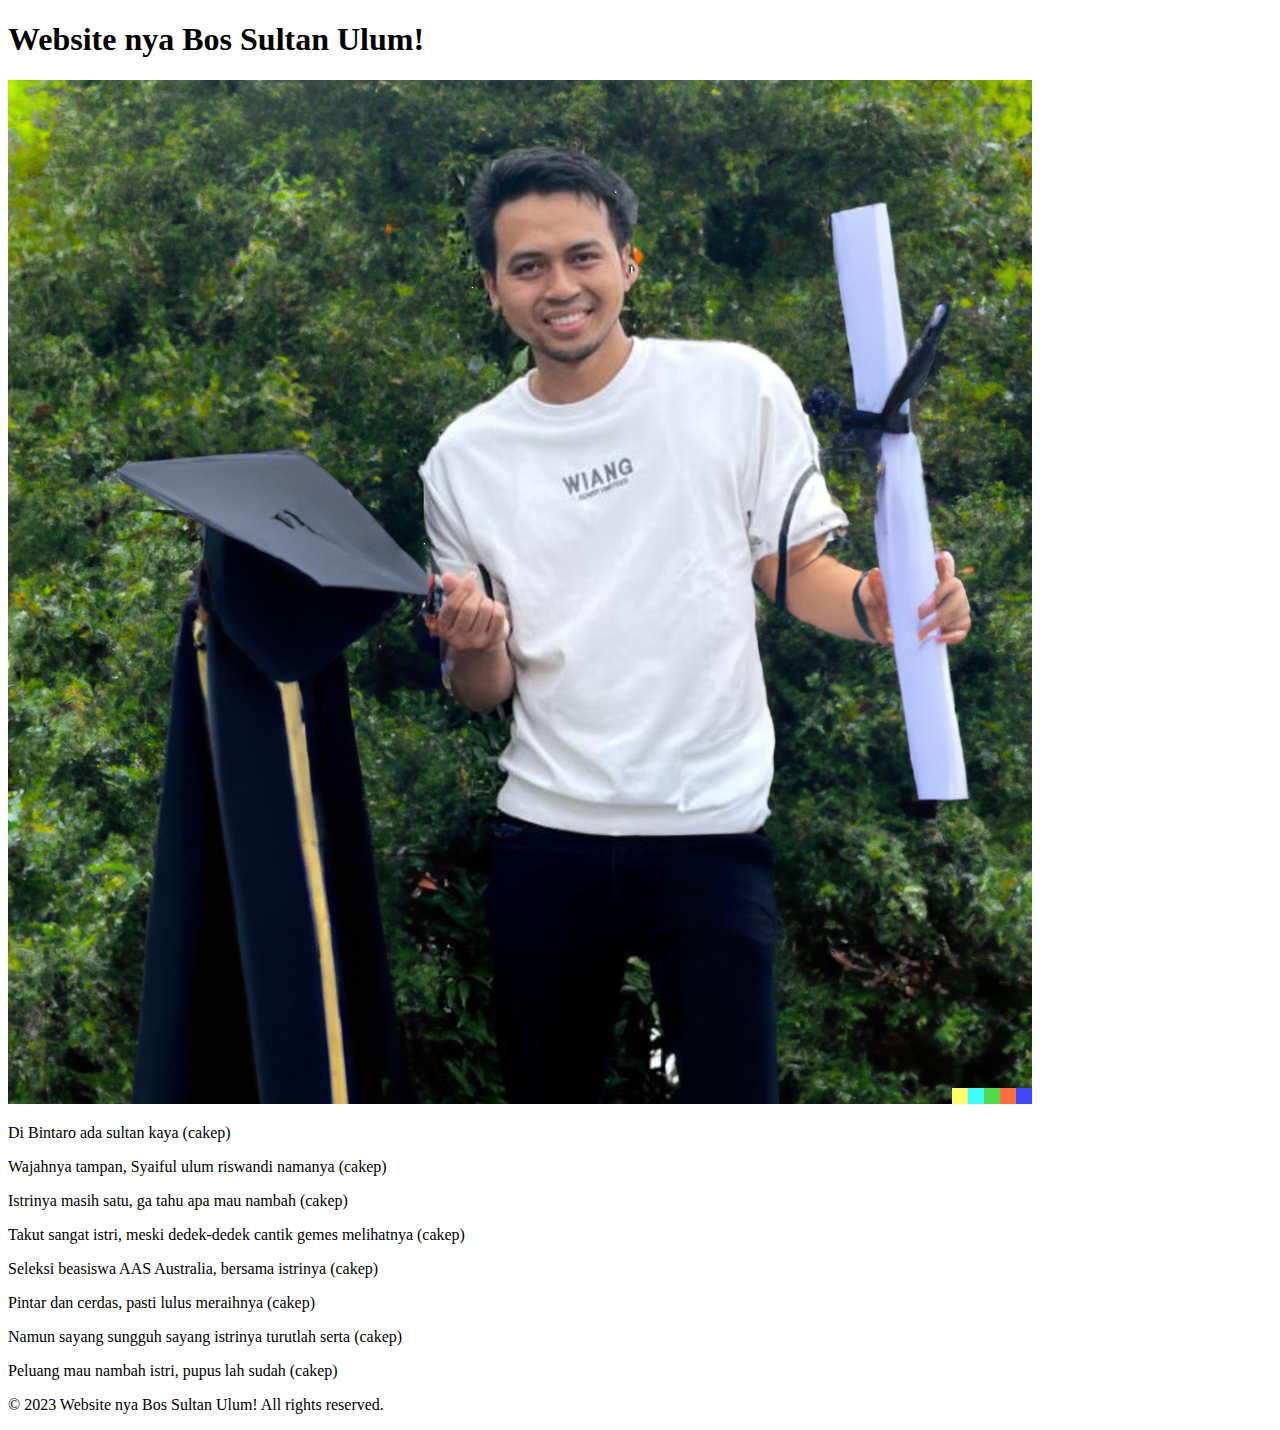
==== index.html @ 1c4d24e1 "Added an image to the webpage" ====
<!DOCTYPE html>
<html lang="en">
<head>
    <meta charset="UTF-8">
    <meta name="viewport" content="width=device-width, initial-scale=1.0">
    <title>My Simple Website</title>
    <link rel="stylesheet" href="style.css">
</head>
<body>
    <header>
        <h1>Website nya Bos Sultan Ulum!</h1>
    </header>
    <main>
        <img src="ulum.png" alt="fotonya bos ulum">
        <p> </p>
        <p>Di Bintaro ada sultan kaya (cakep)</p>
        <p>Wajahnya tampan, Syaiful ulum riswandi namanya (cakep)</p>
        <p>Istrinya masih satu, ga tahu apa mau nambah (cakep)</p>
        <p>Takut sangat istri, meski dedek-dedek cantik gemes melihatnya (cakep)</p>
        <p> </p>
        <p>Seleksi beasiswa AAS Australia, bersama istrinya (cakep)</p>
        <p>Pintar dan cerdas, pasti lulus meraihnya (cakep)</p>
        <p>Namun sayang sungguh sayang istrinya turutlah serta (cakep)</p>
        <p>Peluang mau nambah istri, pupus lah sudah (cakep)</p>
    </main>
    <footer>
        <p>© 2023 Website nya Bos Sultan Ulum! All rights reserved.</p>
    </footer>
</body>
</html>
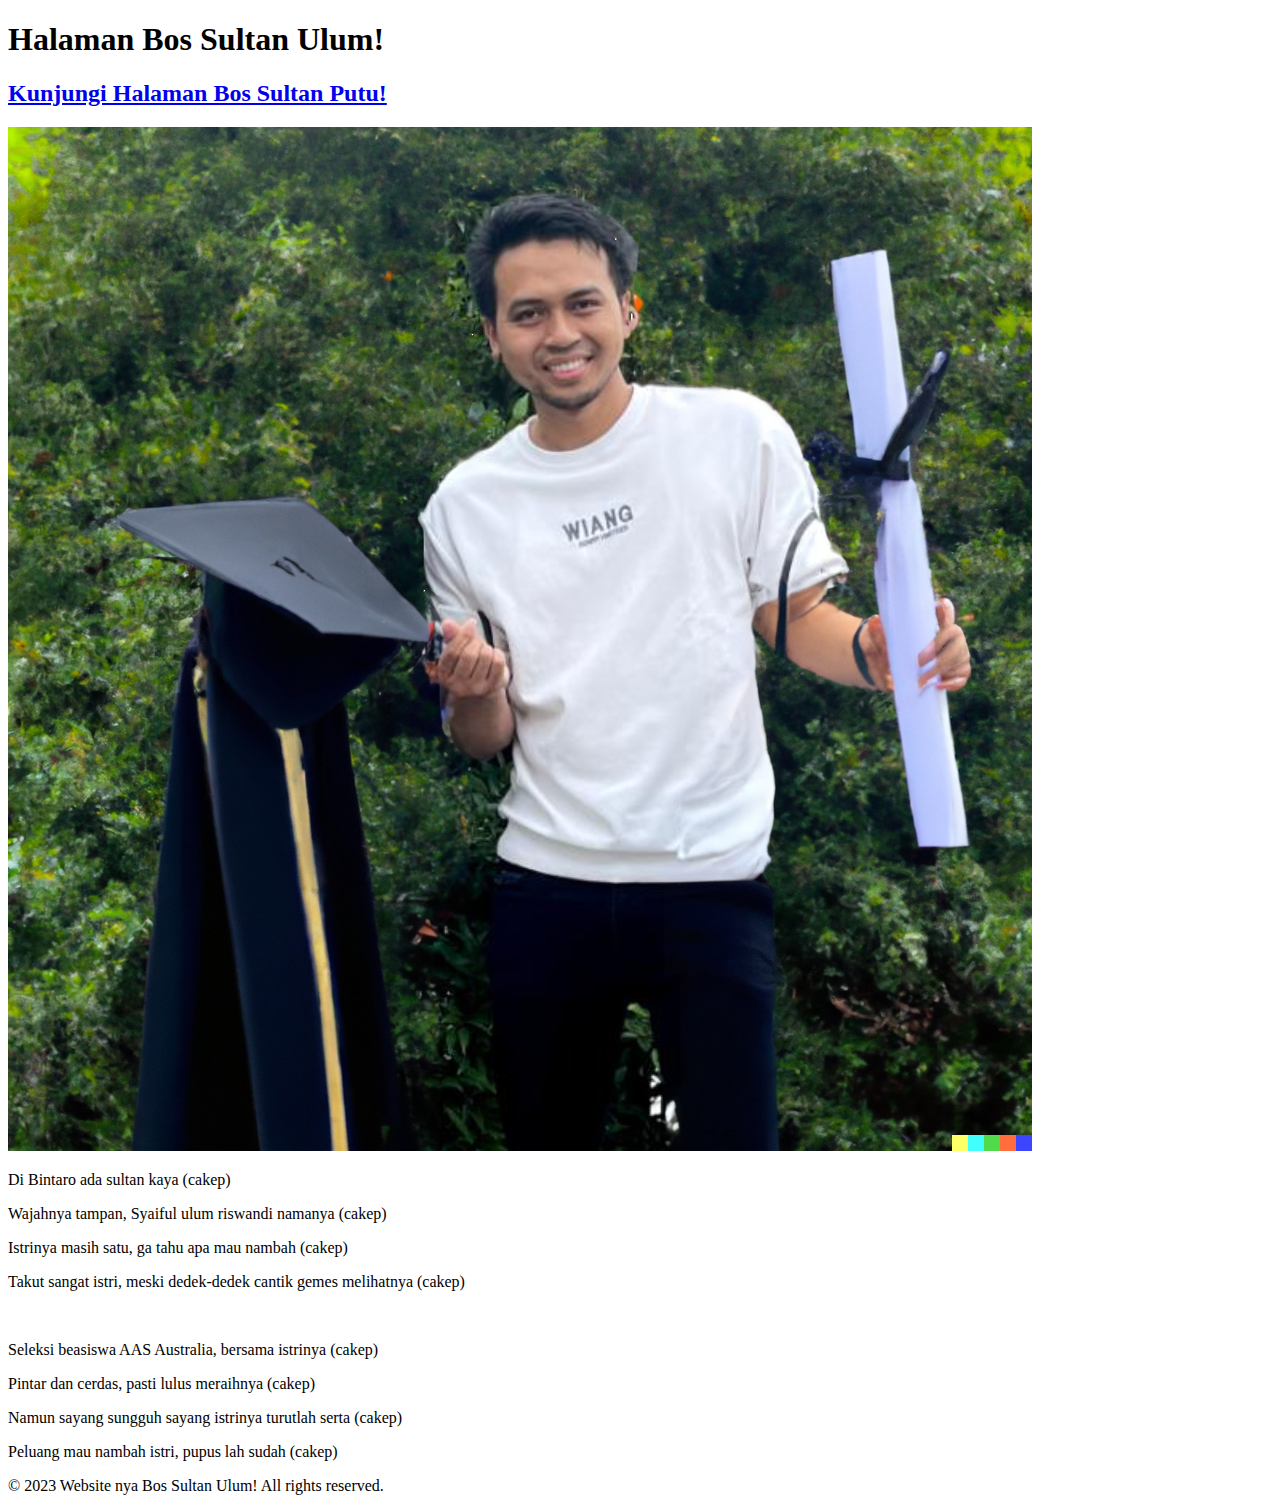
==== commit 7bdcf73a: "Added a new page to the website" ====
--- a/index.html
+++ b/index.html
@@ -3,25 +3,29 @@
 <head>
     <meta charset="UTF-8">
     <meta name="viewport" content="width=device-width, initial-scale=1.0">
-    <title>My Simple Website</title>
+    <title>Halaman Bos Ulum!</title>
+    <link rel="stylesheet" href="https://fonts.googleapis.com/css?family=Roboto:400,700&display=swap">
     <link rel="stylesheet" href="style.css">
 </head>
 <body>
     <header>
-        <h1>Website nya Bos Sultan Ulum!</h1>
+        <h1>Halaman Bos Sultan Ulum!</h1>
+<h2><a href="new-page.html">Kunjungi Halaman Bos Sultan Putu!</a></h2>
+
     </header>
     <main>
-        <img src="ulum.png" alt="fotonya bos ulum">
-        <p> </p>
-        <p>Di Bintaro ada sultan kaya (cakep)</p>
-        <p>Wajahnya tampan, Syaiful ulum riswandi namanya (cakep)</p>
-        <p>Istrinya masih satu, ga tahu apa mau nambah (cakep)</p>
-        <p>Takut sangat istri, meski dedek-dedek cantik gemes melihatnya (cakep)</p>
-        <p> </p>
-        <p>Seleksi beasiswa AAS Australia, bersama istrinya (cakep)</p>
-        <p>Pintar dan cerdas, pasti lulus meraihnya (cakep)</p>
-        <p>Namun sayang sungguh sayang istrinya turutlah serta (cakep)</p>
-        <p>Peluang mau nambah istri, pupus lah sudah (cakep)</p>
+        <img class="profile-image" src="ulum.png" alt="fotonya bos ulum">
+        <div class="content">
+            <p>Di Bintaro ada sultan kaya (cakep)</p>
+            <p>Wajahnya tampan, Syaiful ulum riswandi namanya (cakep)</p>
+            <p>Istrinya masih satu, ga tahu apa mau nambah (cakep)</p>
+            <p>Takut sangat istri, meski dedek-dedek cantik gemes melihatnya (cakep)</p>
+            <br>
+            <p>Seleksi beasiswa AAS Australia, bersama istrinya (cakep)</p>
+            <p>Pintar dan cerdas, pasti lulus meraihnya (cakep)</p>
+            <p>Namun sayang sungguh sayang istrinya turutlah serta (cakep)</p>
+            <p>Peluang mau nambah istri, pupus lah sudah (cakep)</p>
+        </div>
     </main>
     <footer>
         <p>© 2023 Website nya Bos Sultan Ulum! All rights reserved.</p>
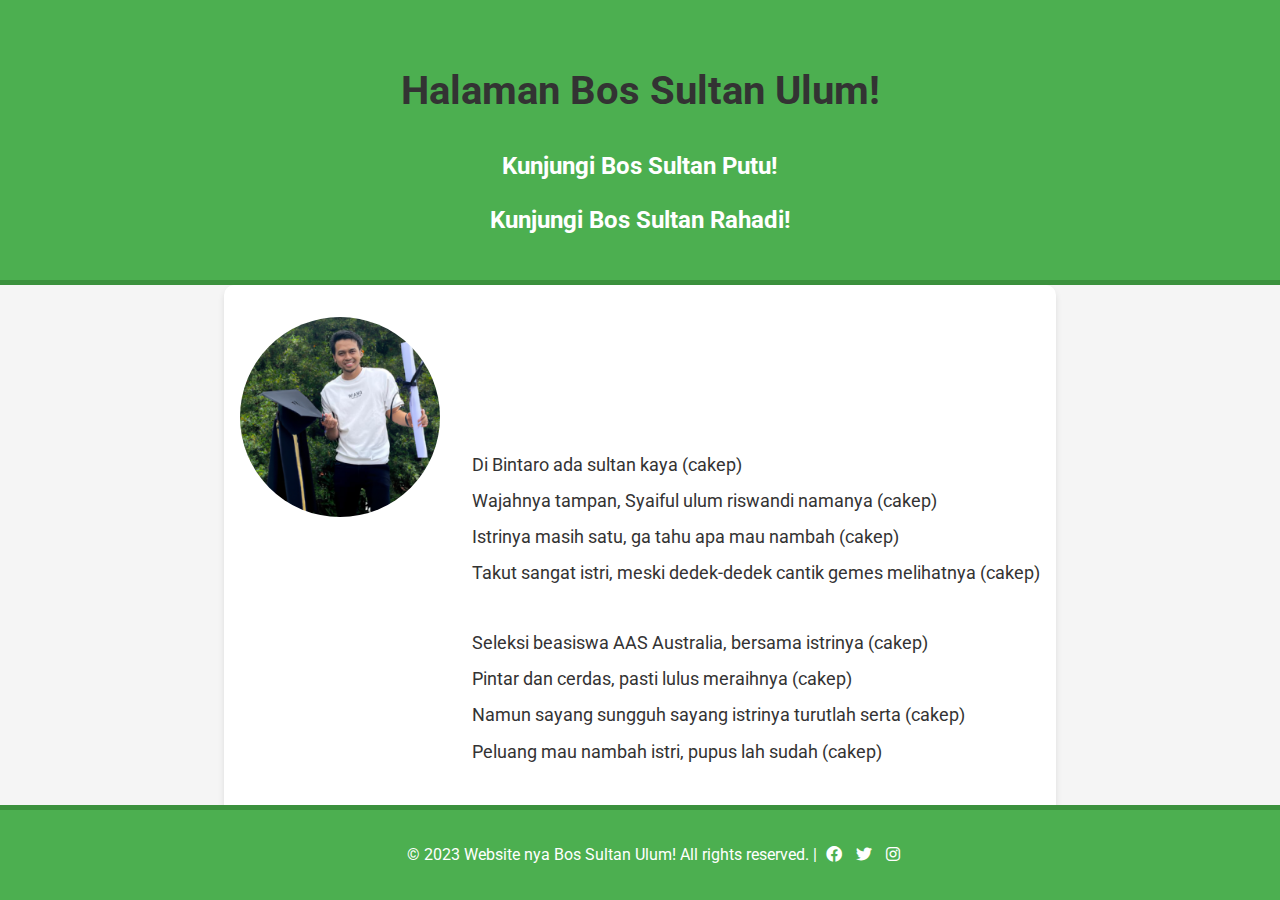
==== commit 07b66755: "Add new page and styles to the website" ====
--- a/index.html
+++ b/index.html
@@ -1,34 +1,38 @@
 <!DOCTYPE html>
 <html lang="en">
 <head>
+<link rel="stylesheet" href="common.css">
     <meta charset="UTF-8">
     <meta name="viewport" content="width=device-width, initial-scale=1.0">
     <title>Halaman Bos Ulum!</title>
     <link rel="stylesheet" href="https://fonts.googleapis.com/css?family=Roboto:400,700&display=swap">
+    <link rel="stylesheet" href="https://cdnjs.cloudflare.com/ajax/libs/font-awesome/6.0.0-beta3/css/all.min.css">
     <link rel="stylesheet" href="style.css">
 </head>
 <body>
-    <header>
+    <header class="site-header">
         <h1>Halaman Bos Sultan Ulum!</h1>
-<h2><a href="new-page.html">Kunjungi Halaman Bos Sultan Putu!</a></h2>
-
+        <h2><a href="new-page.html">Kunjungi Bos Sultan Putu!</a></h2>
+<h3><a href="page3.html">Kunjungi Bos Sultan Rahadi!</a></h3>
     </header>
     <main>
         <img class="profile-image" src="ulum.png" alt="fotonya bos ulum">
         <div class="content">
-            <p>Di Bintaro ada sultan kaya (cakep)</p>
-            <p>Wajahnya tampan, Syaiful ulum riswandi namanya (cakep)</p>
-            <p>Istrinya masih satu, ga tahu apa mau nambah (cakep)</p>
-            <p>Takut sangat istri, meski dedek-dedek cantik gemes melihatnya (cakep)</p>
-            <br>
-            <p>Seleksi beasiswa AAS Australia, bersama istrinya (cakep)</p>
-            <p>Pintar dan cerdas, pasti lulus meraihnya (cakep)</p>
-            <p>Namun sayang sungguh sayang istrinya turutlah serta (cakep)</p>
-            <p>Peluang mau nambah istri, pupus lah sudah (cakep)</p>
+            <div class="paragraphs">
+                <p>Di Bintaro ada sultan kaya (cakep)</p>
+                <p>Wajahnya tampan, Syaiful ulum riswandi namanya (cakep)</p>
+                <p>Istrinya masih satu, ga tahu apa mau nambah (cakep)</p>
+                <p>Takut sangat istri, meski dedek-dedek cantik gemes melihatnya (cakep)</p>
+                <br>
+                <p>Seleksi beasiswa AAS Australia, bersama istrinya (cakep)</p>
+                <p>Pintar dan cerdas, pasti lulus meraihnya (cakep)</p>
+                <p>Namun sayang sungguh sayang istrinya turutlah serta (cakep)</p>
+                <p>Peluang mau nambah istri, pupus lah sudah (cakep)</p>
+            </div>
         </div>
     </main>
     <footer>
-        <p>© 2023 Website nya Bos Sultan Ulum! All rights reserved.</p>
+        <p>© 2023 Website nya Bos Sultan Ulum! All rights reserved. | <i class="fab fa-facebook"></i> <i class="fab fa-twitter"></i> <i class="fab fa-instagram"></i></p>
     </footer>
 </body>
 </html>
--- a/common.css
+++ b/common.css
@@ -0,0 +1,91 @@
+.site-header {
+    display: flex;
+    flex-direction: column;
+    align-items: center;
+    background-color: #4CAF50;
+    padding: 2rem 0;
+    border-bottom: 5px solid #3b913d;
+}
+
+.site-header h1 {
+    font-size: 2.5rem;
+    margin-bottom: 1rem;
+}
+
+.site-header h2, .site-header h3 {
+    font-size: 1.5rem;
+    margin: 0.5rem 0;
+}
+
+.site-header a {
+    color: #FFFFFF;
+    text-decoration: none;
+    transition: color 0.3s ease;
+}
+
+.site-header a:hover {
+    color: #e0e0e0;
+}
+
+main {
+    display: flex;
+    flex-wrap: wrap;
+    justify-content: center;
+    padding: 2rem 1rem;
+    max-width: 1200px;
+    margin: 0 auto;
+    background-color: #fff;
+    border-radius: 10px;
+    box-shadow: 0 4px 6px rgba(0, 0, 0, 0.1);
+}
+
+.content {
+    display: flex;
+    align-items: center;
+    max-width: 700px;
+    margin-top: 2rem;
+}
+
+.paragraphs p {
+    font-size: 1.1rem;
+    text-align: justify;
+    margin: 0.5rem 0;
+}
+
+footer {
+    background: #4CAF50;
+    color: white;
+    text-align: center;
+    padding: 1rem;
+    position: absolute;
+    bottom: 0;
+    width: 100%;
+    border-top: 5px solid #3b913d;
+}
+
+footer i {
+    margin: 0 5px;
+}
+
+html, body {
+    height: 100%;
+}
+
+body {
+    display: flex;
+    flex-direction: column;
+}
+
+main {
+    flex-grow: 1;
+}
+
+footer {
+    background: #4CAF50;
+    color: white;
+    text-align: center;
+    padding: 1rem;
+    width: 100%;
+    border-top: 5px solid #3b913d;
+}
+
--- a/style.css
+++ b/style.css
@@ -0,0 +1,16 @@
+body {
+    font-family: 'Roboto', Arial, sans-serif;
+    line-height: 1.6;
+    margin: 0;
+    padding: 0;
+    color: #333;
+    background-color: #f5f5f5;
+}
+
+.profile-image {
+    width: 200px;
+    height: 200px;
+    object-fit: cover;
+    border-radius: 50%;
+    margin-right: 2rem;
+}
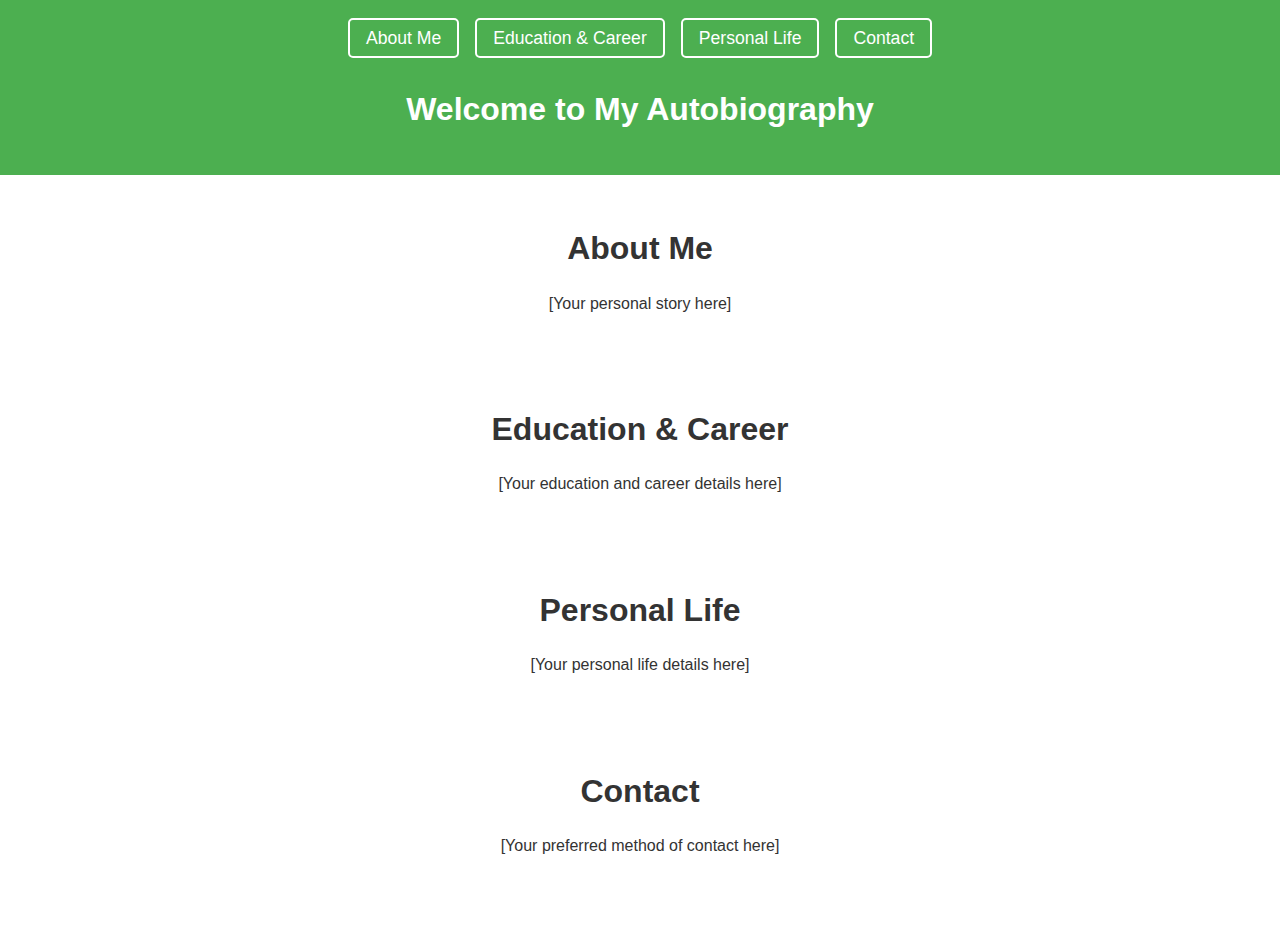
==== commit 2550bcad: "Initial commit" ====
--- a/index.html
+++ b/index.html
@@ -1,38 +1,53 @@
 <!DOCTYPE html>
 <html lang="en">
+
 <head>
-<link rel="stylesheet" href="common.css">
     <meta charset="UTF-8">
     <meta name="viewport" content="width=device-width, initial-scale=1.0">
-    <title>Halaman Bos Ulum!</title>
-    <link rel="stylesheet" href="https://fonts.googleapis.com/css?family=Roboto:400,700&display=swap">
-    <link rel="stylesheet" href="https://cdnjs.cloudflare.com/ajax/libs/font-awesome/6.0.0-beta3/css/all.min.css">
     <link rel="stylesheet" href="style.css">
+    <title>My Autobiography</title>
 </head>
+
 <body>
-    <header class="site-header">
-        <h1>Halaman Bos Sultan Ulum!</h1>
-        <h2><a href="new-page.html">Kunjungi Bos Sultan Putu!</a></h2>
-<h3><a href="page3.html">Kunjungi Bos Sultan Rahadi!</a></h3>
+    <header>
+        <nav>
+            <ul>
+                <li><a href="#about">About Me</a></li>
+                <li><a href="#education">Education & Career</a></li>
+                <li><a href="#personal">Personal Life</a></li>
+                <li><a href="#contact">Contact</a></li>
+            </ul>
+        </nav>
+        <h1>Welcome to My Autobiography</h1>
     </header>
-    <main>
-        <img class="profile-image" src="ulum.png" alt="fotonya bos ulum">
-        <div class="content">
-            <div class="paragraphs">
-                <p>Di Bintaro ada sultan kaya (cakep)</p>
-                <p>Wajahnya tampan, Syaiful ulum riswandi namanya (cakep)</p>
-                <p>Istrinya masih satu, ga tahu apa mau nambah (cakep)</p>
-                <p>Takut sangat istri, meski dedek-dedek cantik gemes melihatnya (cakep)</p>
-                <br>
-                <p>Seleksi beasiswa AAS Australia, bersama istrinya (cakep)</p>
-                <p>Pintar dan cerdas, pasti lulus meraihnya (cakep)</p>
-                <p>Namun sayang sungguh sayang istrinya turutlah serta (cakep)</p>
-                <p>Peluang mau nambah istri, pupus lah sudah (cakep)</p>
-            </div>
-        </div>
-    </main>
-    <footer>
-        <p>© 2023 Website nya Bos Sultan Ulum! All rights reserved. | <i class="fab fa-facebook"></i> <i class="fab fa-twitter"></i> <i class="fab fa-instagram"></i></p>
-    </footer>
+
+    <section id="about">
+        <h2>About Me</h2>
+        <p>
+            [Your personal story here]
+        </p>
+    </section>
+
+    <section id="education">
+        <h2>Education & Career</h2>
+        <p>
+            [Your education and career details here]
+        </p>
+    </section>
+
+    <section id="personal">
+        <h2>Personal Life</h2>
+        <p>
+            [Your personal life details here]
+        </p>
+    </section>
+
+    <section id="contact">
+        <h2>Contact</h2>
+        <p>
+            [Your preferred method of contact here]
+        </p>
+    </section>
 </body>
+
 </html>
--- a/style.css
+++ b/style.css
@@ -1,16 +1,68 @@
-body {
-    font-family: 'Roboto', Arial, sans-serif;
-    line-height: 1.6;
+* {
     margin: 0;
     padding: 0;
-    color: #333;
-    background-color: #f5f5f5;
+    box-sizing: border-box;
 }
 
-.profile-image {
-    width: 200px;
-    height: 200px;
-    object-fit: cover;
-    border-radius: 50%;
-    margin-right: 2rem;
+body {
+    font-family: Arial, sans-serif;
+    line-height: 1.6;
+    color: #333;
 }
+
+header {
+    background-color: #4CAF50;
+    padding: 1.5rem 0;
+    text-align: center;
+}
+
+header h1 {
+    color: #fff;
+    margin-bottom: 1rem;
+}
+
+nav ul {
+    list-style-type: none;
+    display: flex;
+    justify-content: center;
+    margin-bottom: 2rem;
+}
+
+nav ul li {
+    margin-right: 1rem;
+}
+
+nav ul li:last-child {
+    margin-right: 0;
+}
+
+nav ul li a {
+    color: #fff;
+    text-decoration: none;
+    font-size: 1.1rem;
+    padding: 0.5rem 1rem;
+    border: 2px solid #fff;
+    border-radius: 5px;
+    transition: background-color 0.3s ease;
+}
+
+nav ul li a:hover {
+    background-color: #fff;
+    color: #4CAF50;
+}
+
+section {
+    max-width: 960px;
+    margin: 2rem auto;
+    padding: 1rem;
+    text-align: center;
+}
+
+h2 {
+    font-size: 2rem;
+    margin-bottom: 1rem;
+}
+
+p {
+    margin-bottom: 1.5rem;
+}
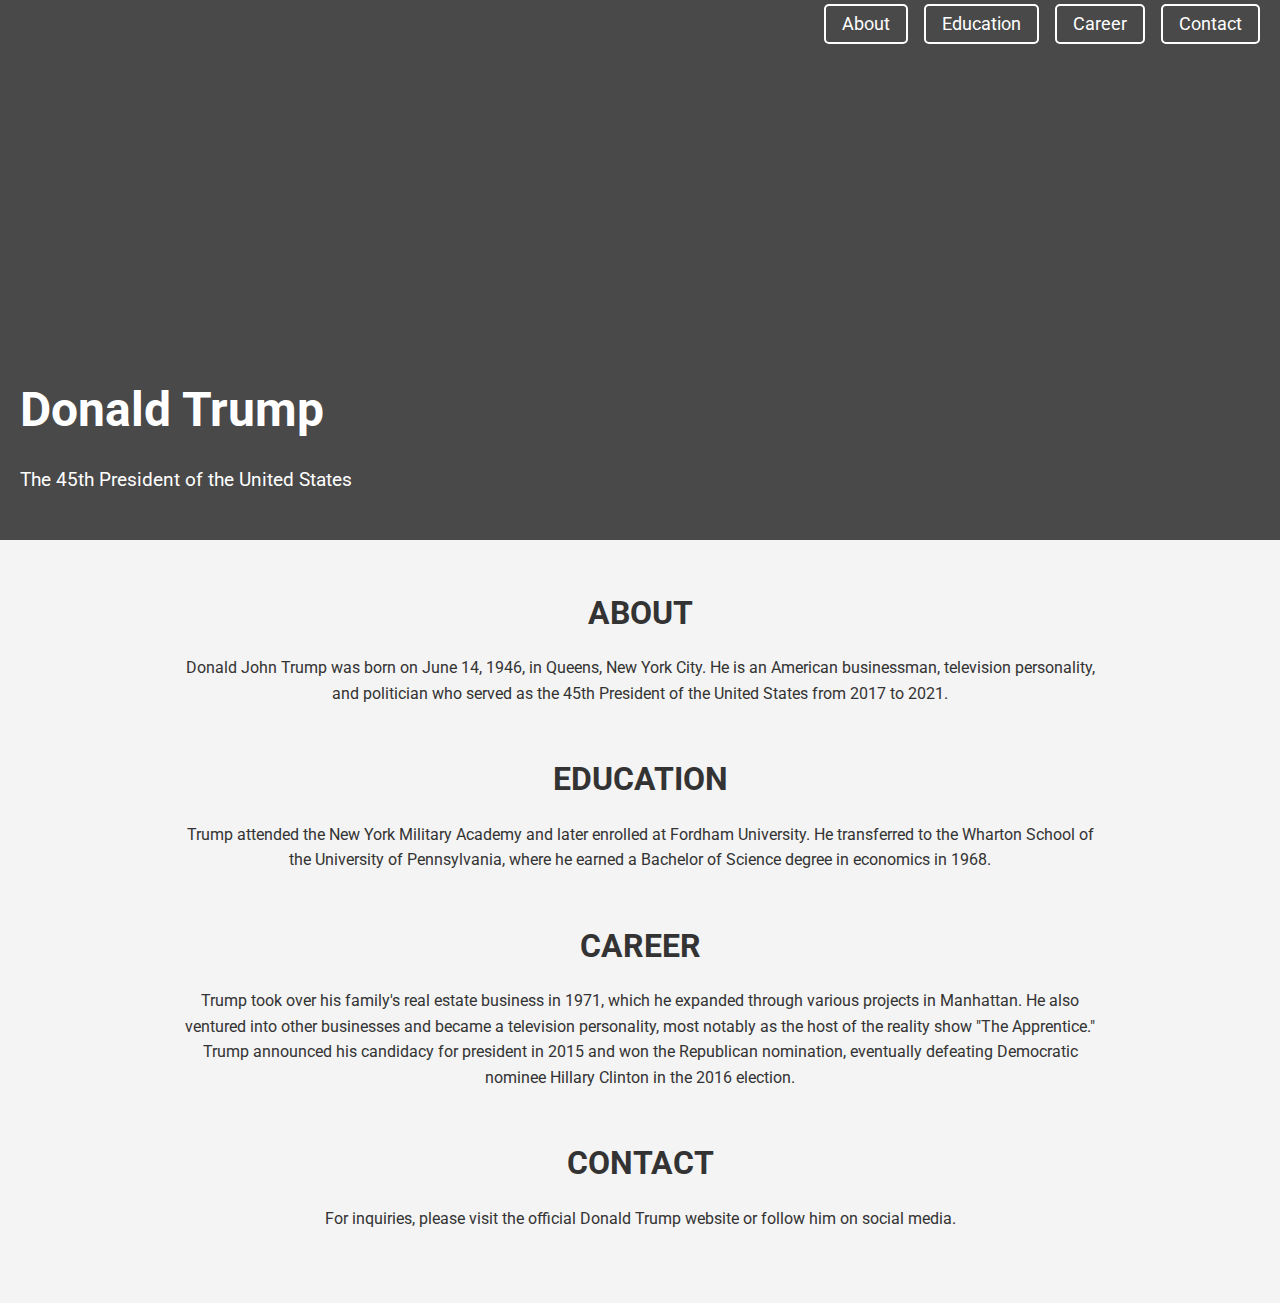
==== commit 3fbe2e72: "Modify index html style css" ====
--- a/index.html
+++ b/index.html
@@ -4,50 +4,56 @@
 <head>
     <meta charset="UTF-8">
     <meta name="viewport" content="width=device-width, initial-scale=1.0">
+    <link rel="stylesheet" href="https://fonts.googleapis.com/css2?family=Roboto:wght@400;700&display=swap">
     <link rel="stylesheet" href="style.css">
-    <title>My Autobiography</title>
+    <title>Donald Trump Autobiography</title>
 </head>
 
 <body>
     <header>
         <nav>
             <ul>
-                <li><a href="#about">About Me</a></li>
-                <li><a href="#education">Education & Career</a></li>
-                <li><a href="#personal">Personal Life</a></li>
+                <li><a href="#about">About</a></li>
+                <li><a href="#education">Education</a></li>
+                <li><a href="#career">Career</a></li>
                 <li><a href="#contact">Contact</a></li>
             </ul>
         </nav>
-        <h1>Welcome to My Autobiography</h1>
+        <div class="header-content">
+            <h1>Donald Trump</h1>
+            <p>The 45th President of the United States</p>
+        </div>
     </header>
 
-    <section id="about">
-        <h2>About Me</h2>
-        <p>
-            [Your personal story here]
-        </p>
-    </section>
+    <main>
+        <section id="about">
+            <h2>About</h2>
+            <p>
+                Donald John Trump was born on June 14, 1946, in Queens, New York City. He is an American businessman, television personality, and politician who served as the 45th President of the United States from 2017 to 2021.
+            </p>
+        </section>
 
-    <section id="education">
-        <h2>Education & Career</h2>
-        <p>
-            [Your education and career details here]
-        </p>
-    </section>
+        <section id="education">
+            <h2>Education</h2>
+            <p>
+                Trump attended the New York Military Academy and later enrolled at Fordham University. He transferred to the Wharton School of the University of Pennsylvania, where he earned a Bachelor of Science degree in economics in 1968.
+            </p>
+        </section>
 
-    <section id="personal">
-        <h2>Personal Life</h2>
-        <p>
-            [Your personal life details here]
-        </p>
-    </section>
+        <section id="career">
+            <h2>Career</h2>
+            <p>
+                Trump took over his family's real estate business in 1971, which he expanded through various projects in Manhattan. He also ventured into other businesses and became a television personality, most notably as the host of the reality show "The Apprentice." Trump announced his candidacy for president in 2015 and won the Republican nomination, eventually defeating Democratic nominee Hillary Clinton in the 2016 election.
+            </p>
+        </section>
 
-    <section id="contact">
-        <h2>Contact</h2>
-        <p>
-            [Your preferred method of contact here]
-        </p>
-    </section>
+        <section id="contact">
+            <h2>Contact</h2>
+            <p>
+                For inquiries, please visit the official Donald Trump website or follow him on social media.
+            </p>
+        </section>
+    </main>
 </body>
 
 </html>
--- a/style.css
+++ b/style.css
@@ -5,27 +5,32 @@
 }
 
 body {
-    font-family: Arial, sans-serif;
+    font-family: 'Roboto', sans-serif;
     line-height: 1.6;
     color: #333;
+    background-color: #f4f4f4;
 }
 
 header {
-    background-color: #4CAF50;
-    padding: 1.5rem 0;
-    text-align: center;
+    background-image: linear-gradient(rgba(0, 0, 0, 0.7), rgba(0, 0, 0, 0.7)), url('https://source.unsplash.com/random/1600x900?trump');
+    background-size: cover;
+    background-position: center;
+    height: 60vh;
+    position: relative;
 }
 
-header h1 {
-    color: #fff;
-    margin-bottom: 1rem;
+nav {
+    position: absolute;
+   
+    top: 10px;
+    right: 20px;
 }
 
 nav ul {
     list-style-type: none;
     display: flex;
     justify-content: center;
-    margin-bottom: 2rem;
+    align-items: center;
 }
 
 nav ul li {
@@ -43,15 +48,34 @@
     padding: 0.5rem 1rem;
     border: 2px solid #fff;
     border-radius: 5px;
-    transition: background-color 0.3s ease;
+    transition: background-color 0.3s ease, color 0.3s ease;
 }
 
 nav ul li a:hover {
     background-color: #fff;
-    color: #4CAF50;
+    color: #333;
 }
 
-section {
+.header-content {
+    position: absolute;
+    bottom: 20px;
+    left: 20px;
+    max-width: 50%;
+}
+
+.header-content h1 {
+    font-size: 3rem;
+    color: #fff;
+    margin-bottom: 1rem;
+}
+
+.header-content p {
+    font-size: 1.2rem;
+    color: #fff;
+    margin-bottom: 1.5rem;
+}
+
+main {
     max-width: 960px;
     margin: 2rem auto;
     padding: 1rem;
@@ -61,8 +85,17 @@
 h2 {
     font-size: 2rem;
     margin-bottom: 1rem;
+    text-transform: uppercase;
 }
 
 p {
     margin-bottom: 1.5rem;
 }
+
+section {
+    margin-bottom: 3rem;
+}
+
+section:last-child {
+    margin-bottom: 0;
+}
